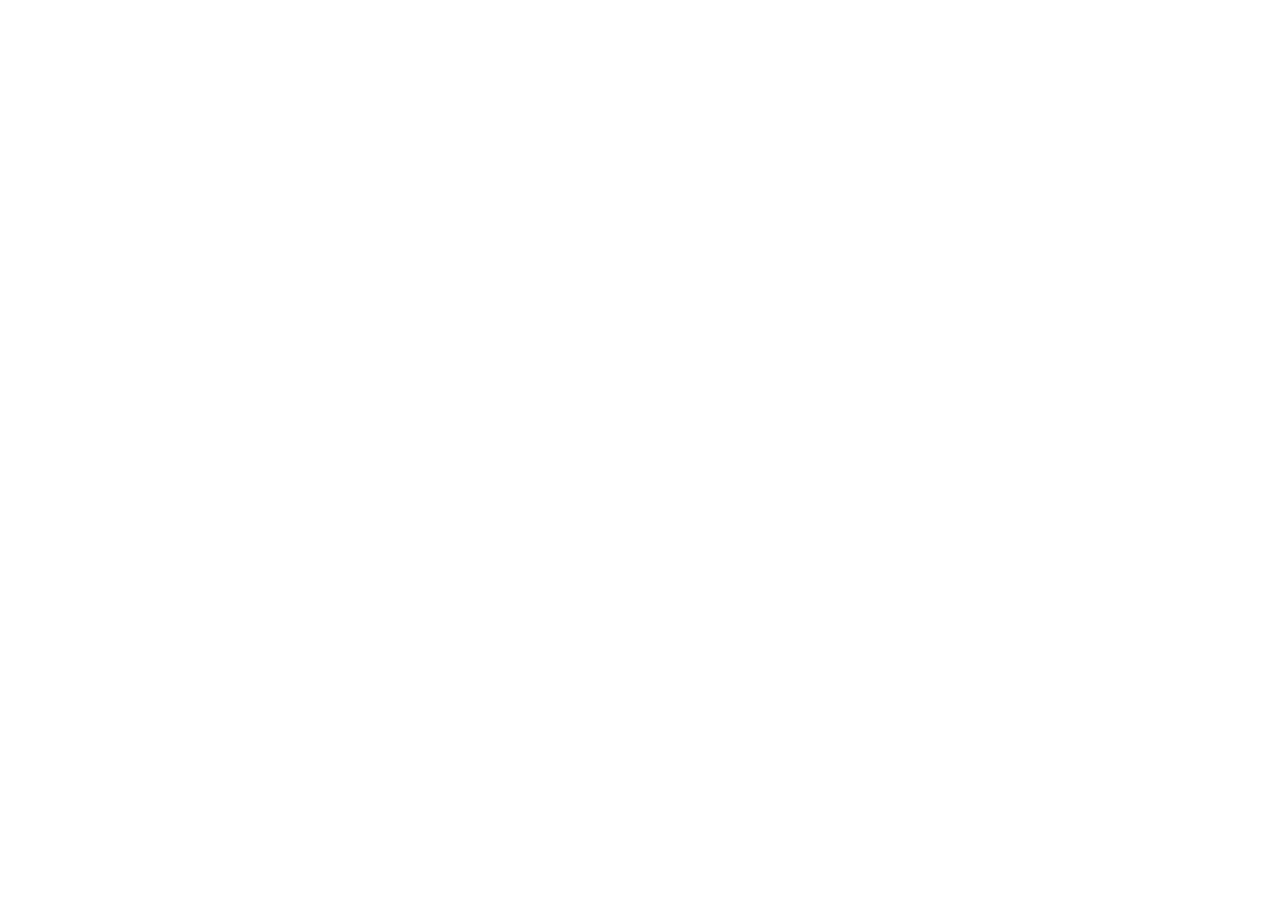
==== index.html @ bf170d53 "Creación inicial" ====
<!DOCTYPE html>
<html lang="es">
<head>
    <meta charset="UTF-8">
    <meta name="viewport" content="width=device-width, initial-scale=1.0">
    <title>Portofolio - Jiuugo</title>
</head>
<body>
    
</body>
</html>
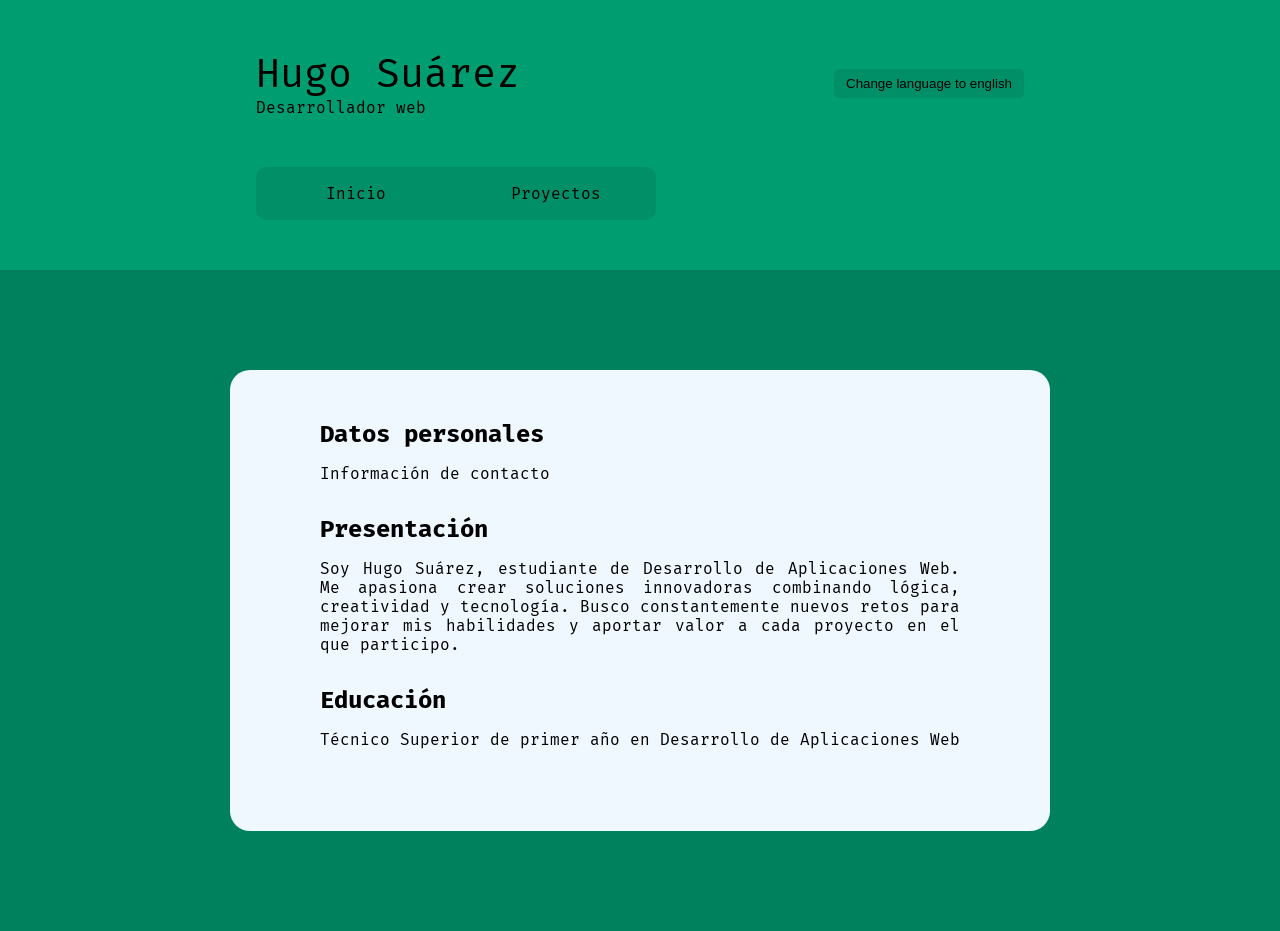
==== commit fba03e98: "Esquema inicial" ====
--- a/index.html
+++ b/index.html
@@ -1,11 +1,44 @@
 <!DOCTYPE html>
 <html lang="es">
+
 <head>
     <meta charset="UTF-8">
     <meta name="viewport" content="width=device-width, initial-scale=1.0">
     <title>Portofolio - Jiuugo</title>
+    <link rel="stylesheet" href="css/styles.css">
+    <link href="https://fonts.googleapis.com/css2?family=Fira+Mono&display=swap" rel="stylesheet">
 </head>
+
 <body>
-    
+    <header class="cabecera">
+        <div id="banner">
+            <div id="titulo">
+                <div id="title"></div>
+                <div id="description"></div>
+            </div>
+
+            <button id="cambiarTraduccion">Cambiar idioma</button>
+        </div>
+        <nav>
+            <div class="opcionNavbar" id="navbar1">Inicio</div>
+            <div class="opcionNavbar" id="navbar2">Proyectos</div>
+        </nav>
+    </header>
+
+    <section class="contenidoPrincipal">
+        <h1 id="datPersonales"></h1>
+        <p id="txtDatPersonales" class="contenido"></p>
+
+        <h1 id="presentacion">Presentación</h1>
+        <p id="txtPresentacion" class="contenido"></p>
+        
+        
+        <h1 id="educacion">Educación</h1>
+        <p id="txtEducacion" class="contenido"></p>
+    </section>
+
+
+    <script src="js/script.js"></script>
 </body>
+
 </html>
--- a/css/styles.css
+++ b/css/styles.css
@@ -0,0 +1,80 @@
+*{
+    margin: 0;
+    padding: 0;
+}
+
+body {
+  font-family: 'Fira Mono', monospace;
+  background-color: #00815d;
+}
+
+.cabecera{
+    width: 60vw;
+
+    background-color: #009D71;
+
+    padding: 50px 20vw;
+}
+
+#titulo{
+    width: 300px;
+}
+
+#title{
+    font-size: 40px;
+}
+
+nav{
+    margin-top: 50px;
+    display: grid;
+    grid-template-columns: repeat(2,200px);
+}
+#banner {
+    display: flex;
+    align-items: center;
+    justify-content: space-between;
+}
+#cambiarTraduccion{
+    background-color: #008f66;
+    padding: 5px 10px;
+    border-radius: 5px;
+    border: solid 2px #008f66;
+}
+#cambiarTraduccion:hover{
+    cursor: pointer;
+    border: solid 2px #007755;
+}
+
+.opcionNavbar{
+    background-color: #008f66;
+    text-align: center;
+    padding: 15px;
+    border: solid 2px #008f66;
+}
+
+.opcionNavbar:hover{
+    cursor: pointer;
+    border: solid 2px #007755;
+}
+
+#navbar1{
+    border-top-left-radius: 10px;
+    border-bottom-left-radius: 10px; 
+}
+#navbar2{
+    border-top-right-radius: 10px;
+    border-bottom-right-radius: 10px; 
+}
+
+.contenidoPrincipal{
+    margin: 100px auto;
+    width: 50vw;
+    background-color: aliceblue;
+    padding: 50px 7vw;
+    border-radius: 20px;
+}
+
+.contenido{
+    text-align: justify;
+    margin: 1rem auto 2rem;
+}
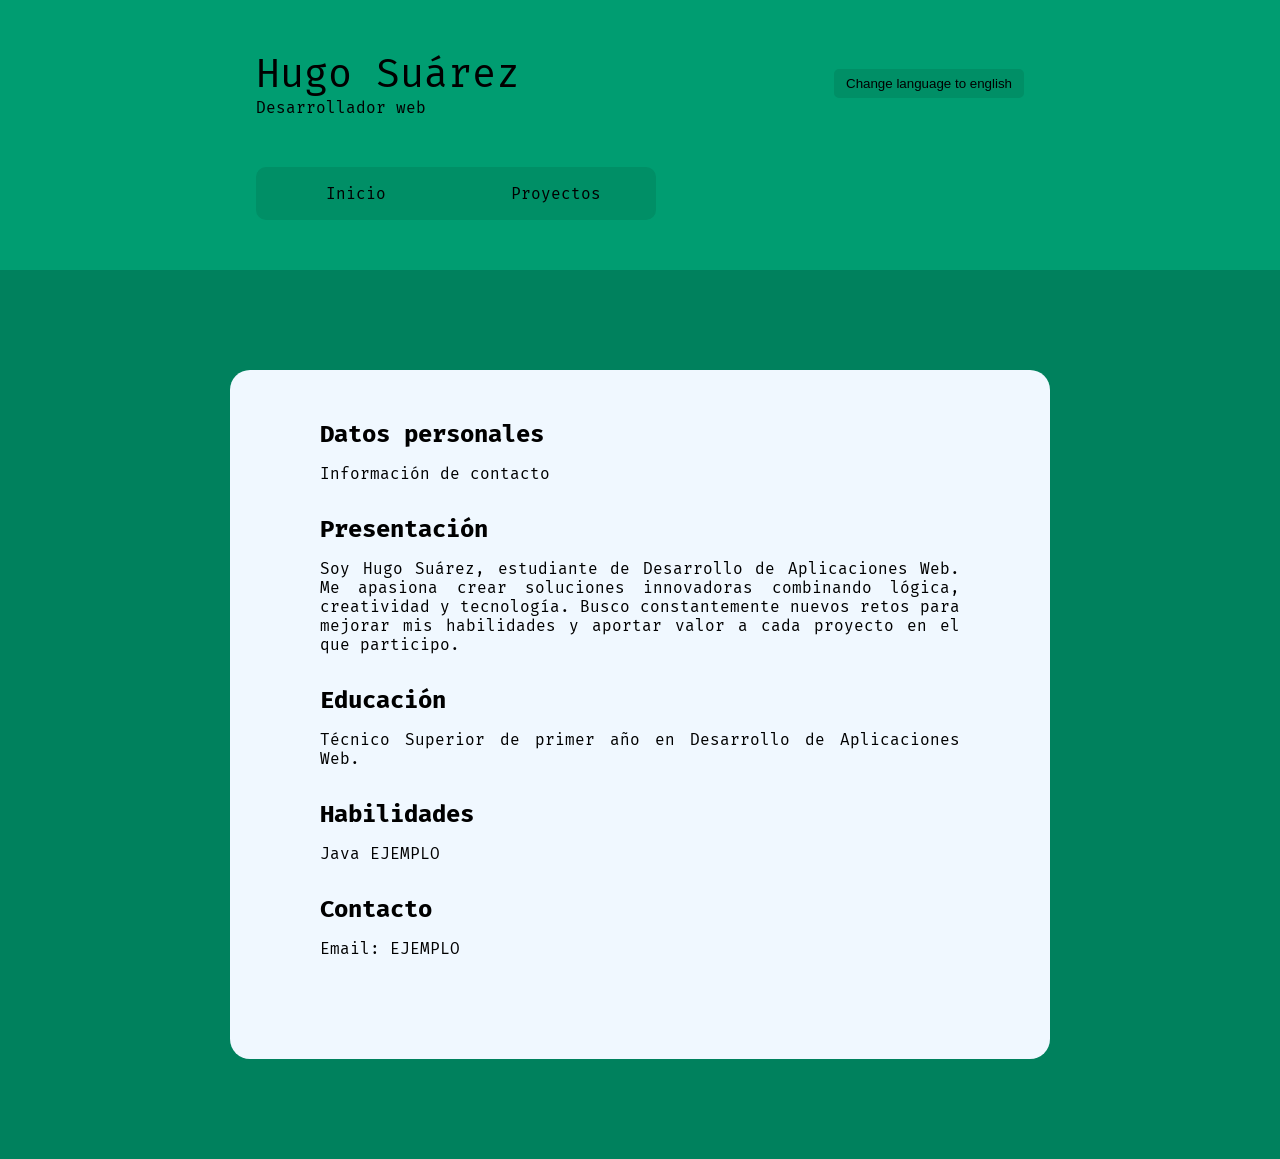
==== commit 688953cb: "Imagenes" ====
--- a/index.html
+++ b/index.html
@@ -17,11 +17,11 @@
                 <div id="description"></div>
             </div>
 
-            <button id="cambiarTraduccion">Cambiar idioma</button>
+            <button id="cambiarTraduccion"></button>
         </div>
         <nav>
-            <div class="opcionNavbar" id="navbar1">Inicio</div>
-            <div class="opcionNavbar" id="navbar2">Proyectos</div>
+            <div class="opcionNavbar" id="navbar1"></div>
+            <div class="opcionNavbar" id="navbar2"></div>
         </nav>
     </header>
 
@@ -29,12 +29,22 @@
         <h1 id="datPersonales"></h1>
         <p id="txtDatPersonales" class="contenido"></p>
 
-        <h1 id="presentacion">Presentación</h1>
+        <h1 id="presentacion"></h1>
         <p id="txtPresentacion" class="contenido"></p>
-        
-        
-        <h1 id="educacion">Educación</h1>
+
+
+        <h1 id="educacion"></h1>
         <p id="txtEducacion" class="contenido"></p>
+
+        <h1 id="habilidades"></h1>
+        <p id="txtHabilidades" class="contenido"></p>
+
+        <h1 id="contacto"></h1>
+        <div class="contenedorContacto">
+            <p id="txtContacto" class="contenido"></p>
+            <img src="" alt="">
+            <img src="" alt="">
+        </div>
     </section>
 
 
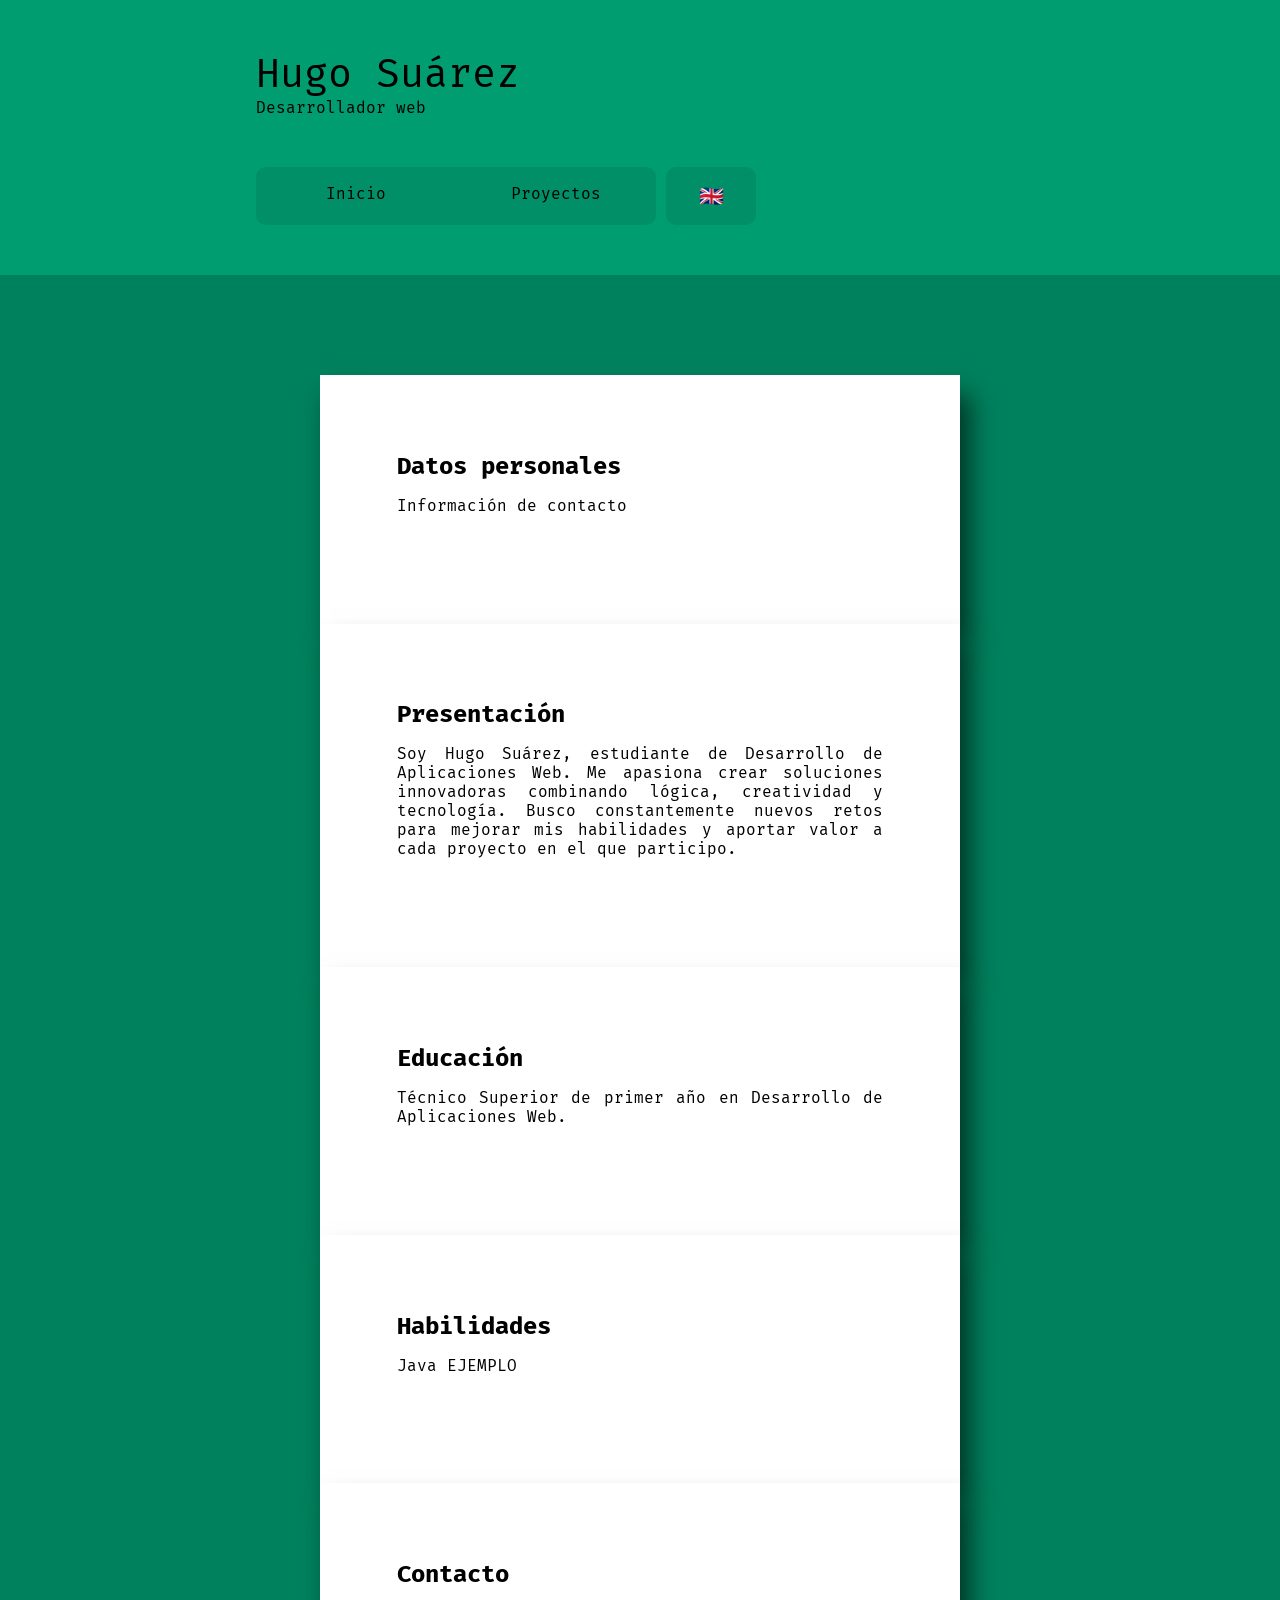
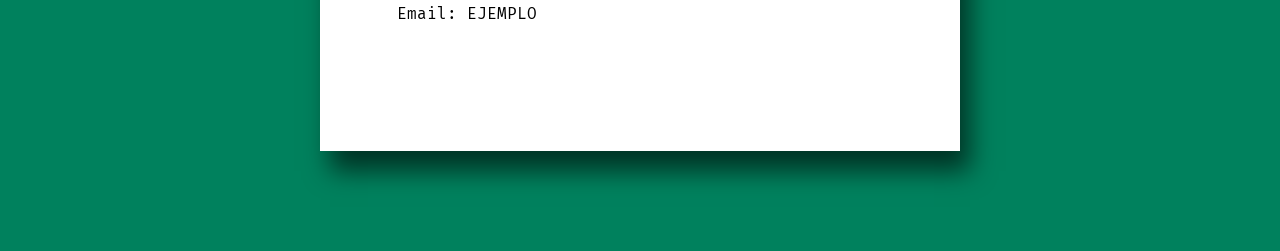
==== commit 0e6e6527: "yqese" ====
--- a/index.html
+++ b/index.html
@@ -20,31 +20,48 @@
             <button id="cambiarTraduccion"></button>
         </div>
         <nav>
-            <div class="opcionNavbar" id="navbar1"></div>
-            <div class="opcionNavbar" id="navbar2"></div>
+            <a href="index.html" class="opcionNavbar" id="navbar1"></a>
+            <a href="html/proyectos.html" class="opcionNavbar" id="navbar2"></a>
+            <button id="cambiarTraduccion2" class="opcionNavbar"></button>
         </nav>
     </header>
 
-    <section class="contenidoPrincipal">
-        <h1 id="datPersonales"></h1>
-        <p id="txtDatPersonales" class="contenido"></p>
+    <section class="contenidoPrincipal oculto">
 
-        <h1 id="presentacion"></h1>
-        <p id="txtPresentacion" class="contenido"></p>
+        <div class="cajaApartado">
 
+            <h1 id="datPersonales"></h1>
+            <p id="txtDatPersonales" class="contenido"></p>
 
-        <h1 id="educacion"></h1>
-        <p id="txtEducacion" class="contenido"></p>
+        </div>
 
-        <h1 id="habilidades"></h1>
-        <p id="txtHabilidades" class="contenido"></p>
+        <div class="cajaApartado">
 
-        <h1 id="contacto"></h1>
-        <div class="contenedorContacto">
-            <p id="txtContacto" class="contenido"></p>
-            <img src="" alt="">
-            <img src="" alt="">
+            <h1 id="presentacion"></h1>
+            <p id="txtPresentacion" class="contenido"></p>
+
         </div>
+
+        <div class="cajaApartado">
+            <h1 id="educacion">
+            </h1>
+            <p id="txtEducacion" class="contenido"></p>
+        </div>
+
+        <div class="cajaApartado">
+            <h1 id="habilidades"></h1>
+            <p id="txtHabilidades" class="contenido"></p>
+        </div>
+
+        <div class="cajaApartado">
+            <h1 id="contacto"></h1>
+            <div class="contenedorContacto">
+                <p id="txtContacto" class="contenido"></p>
+                <img src="" alt="">
+                <img src="" alt="">
+            </div>
+        </div>
+
     </section>
 
 
--- a/css/styles.css
+++ b/css/styles.css
@@ -1,14 +1,14 @@
-*{
+* {
     margin: 0;
     padding: 0;
 }
 
 body {
-  font-family: 'Fira Mono', monospace;
-  background-color: #00815d;
+    font-family: 'Fira Mono', monospace;
+    background-color: #00815d;
 }
 
-.cabecera{
+.cabecera {
     width: 60vw;
 
     background-color: #009D71;
@@ -16,65 +16,164 @@
     padding: 50px 20vw;
 }
 
-#titulo{
+#titulo {
     width: 300px;
 }
 
-#title{
+#title {
     font-size: 40px;
 }
 
-nav{
+nav {
     margin-top: 50px;
     display: grid;
-    grid-template-columns: repeat(2,200px);
+    grid-template-columns: repeat(2, 200px) 100px;
 }
+
 #banner {
     display: flex;
     align-items: center;
     justify-content: space-between;
 }
-#cambiarTraduccion{
+
+#cambiarTraduccion {
     background-color: #008f66;
     padding: 5px 10px;
     border-radius: 5px;
     border: solid 2px #008f66;
+    display: none;
 }
-#cambiarTraduccion:hover{
+
+
+
+
+#cambiarTraduccion:hover {
     cursor: pointer;
     border: solid 2px #007755;
 }
 
-.opcionNavbar{
+
+.opcionNavbar {
     background-color: #008f66;
     text-align: center;
     padding: 15px;
     border: solid 2px #008f66;
 }
 
-.opcionNavbar:hover{
+#cambiarTraduccion2 {
+    margin-left: 10px;
+    font-size: 20px;
+    border-radius: 10px;
+    padding: 15px;
+}
+
+.opcionNavbar:hover {
     cursor: pointer;
     border: solid 2px #007755;
 }
 
-#navbar1{
+#navbar1 {
     border-top-left-radius: 10px;
-    border-bottom-left-radius: 10px; 
-}
-#navbar2{
-    border-top-right-radius: 10px;
-    border-bottom-right-radius: 10px; 
+    border-bottom-left-radius: 10px;
 }
 
-.contenidoPrincipal{
+#navbar2 {
+    border-top-right-radius: 10px;
+    border-bottom-right-radius: 10px;
+}
+
+.contenidoPrincipal {
     margin: 100px auto;
     width: 50vw;
     background-color: aliceblue;
     padding: 50px 7vw;
     border-radius: 20px;
+
 }
 
-.contenido{
+.contenedorProyectos {
+    width: 1200px;
+}
+
+.oculto {
+    background-color: transparent;
+}
+
+.cajaApartado {
+    background-color: white;
+    padding: 30px;
+    box-shadow: 10px 20px 24px rgba(0, 0, 0, 0.6);
+}
+
+.contenido {
     text-align: justify;
     margin: 1rem auto 2rem;
+}
+
+a {
+    color: inherit;
+    text-decoration: none;
+}
+
+a:visited {
+    color: inherit;
+}
+
+#contenedorProyectos {
+    display: grid;
+    grid-template-columns: repeat(3, 1fr);
+    gap: 2rem;
+}
+
+#contenedorProyectos img {
+    margin: 0 auto;
+    display: block;
+    width: 100%;
+    border-radius: 10px;
+}
+
+@media (max-width: 1400px) {
+    #contenedorProyectos {
+        grid-template-columns: 1fr;
+    }
+
+    #contenedorProyectos img {
+        width: 100%;
+    }
+
+    .cajaApartado {
+        padding: 6vw;
+    }
+
+    .contenidoPrincipal {
+        margin: 50px auto;
+        width: 50vw;
+    }
+}
+
+
+
+@media (max-width: 660px) {
+
+    nav {
+        margin-top: 50px;
+        display: grid;
+        grid-template-columns: repeat(1, 1fr);
+    }
+
+    #navbar1 {
+        border-top-left-radius: 10px;
+        border-top-right-radius: 10px;
+        border-bottom-left-radius: 0;
+    }
+
+    #navbar2 {
+        border-bottom-left-radius: 10px;
+        border-bottom-right-radius: 10px;
+        border-top-right-radius: 0;
+    }
+
+    #cambiarTraduccion2 {
+        display: none;
+    }
 }
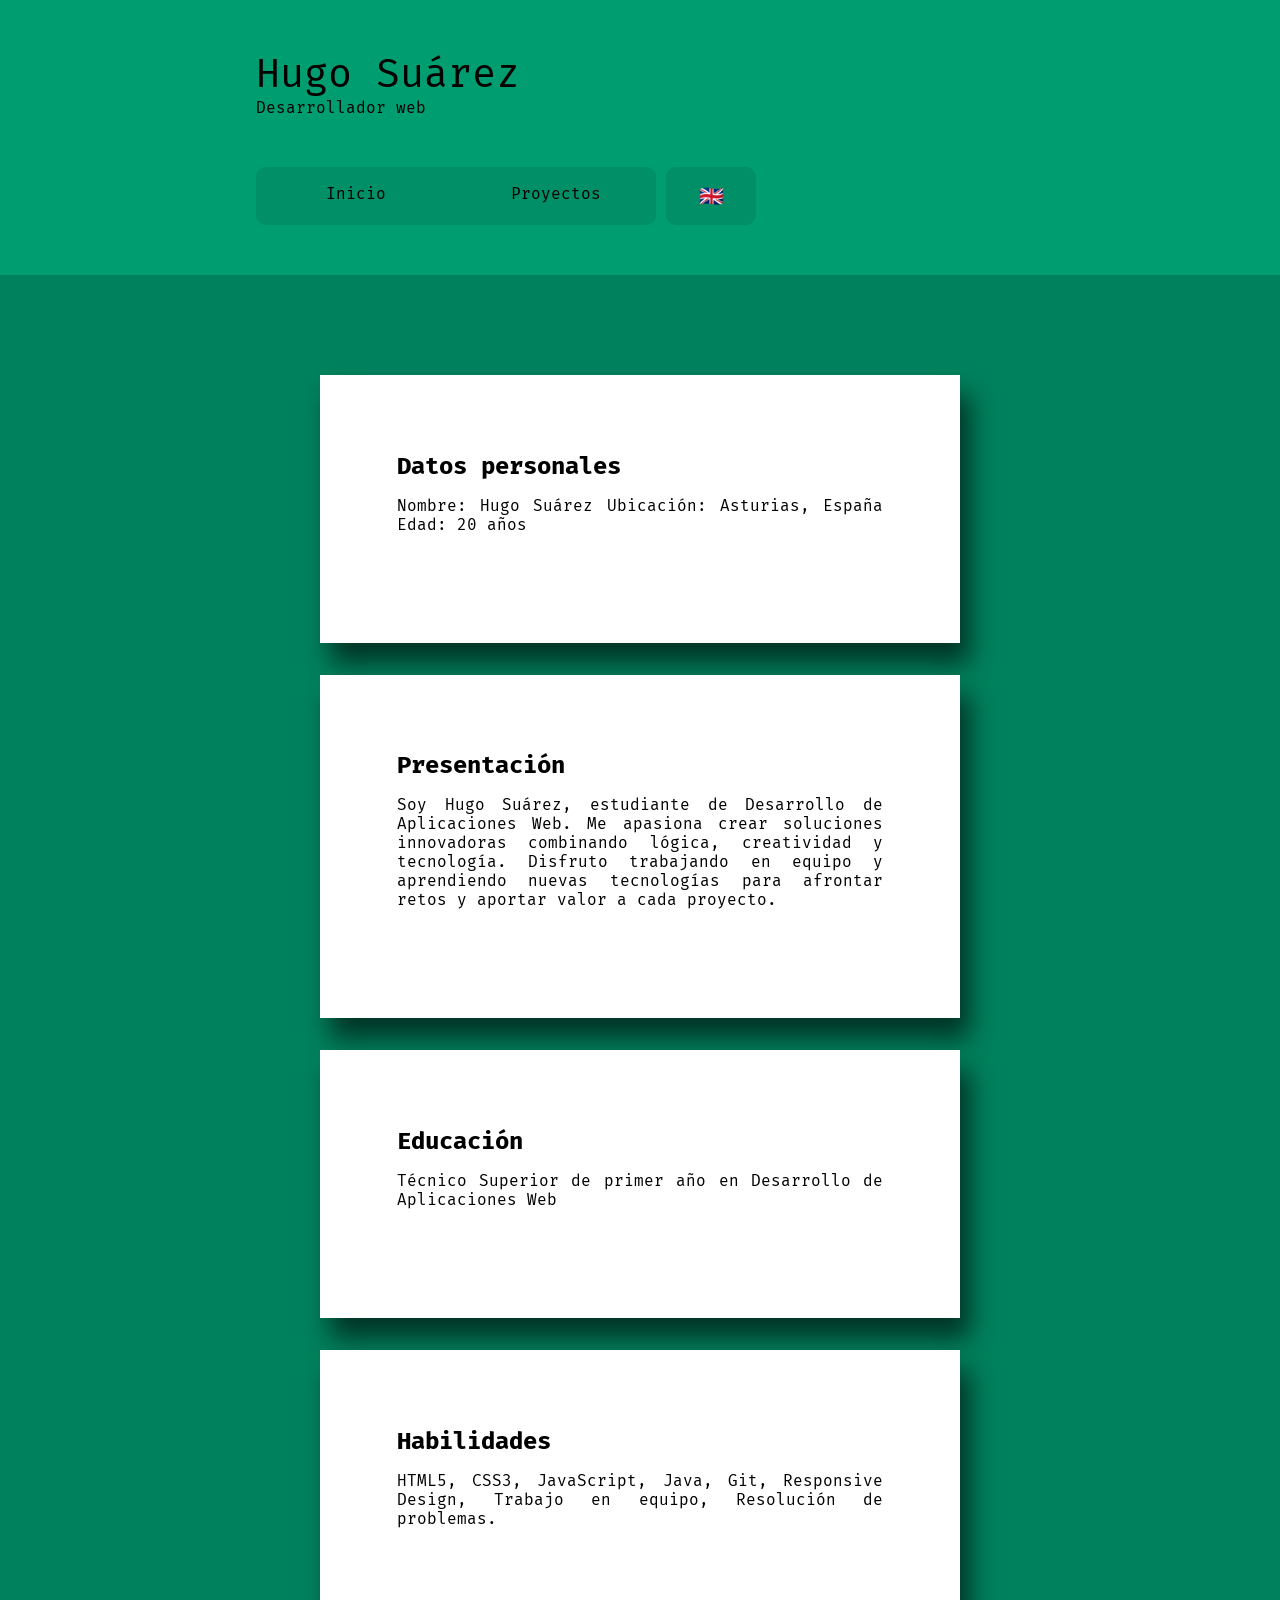
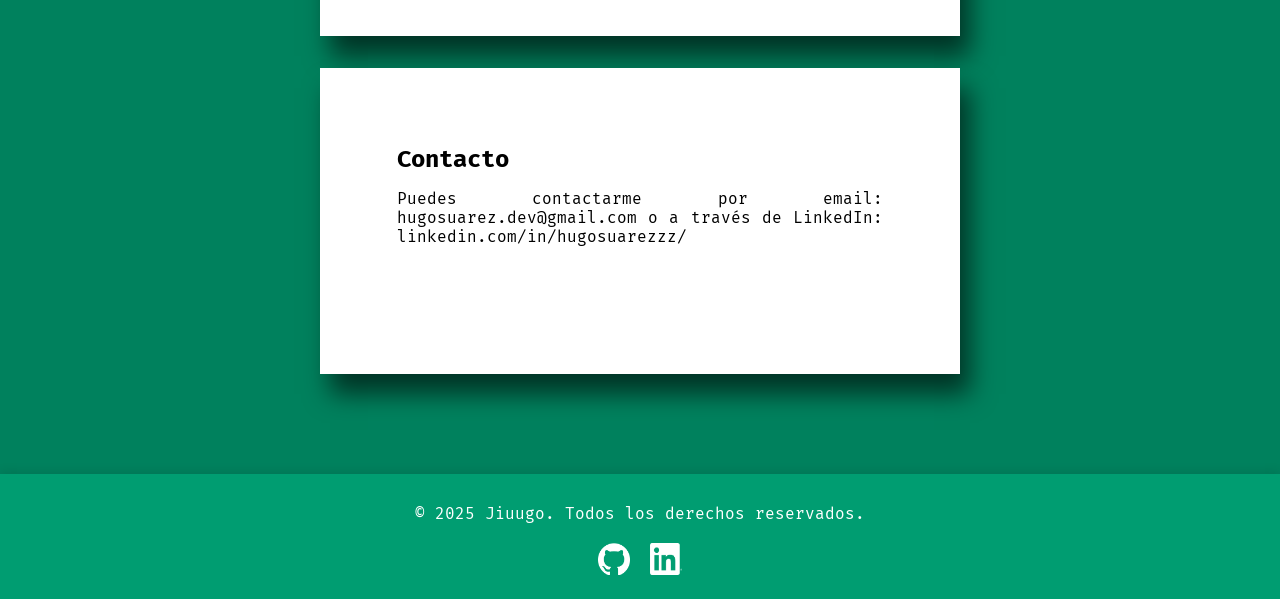
==== commit afca51a5: "?" ====
--- a/index.html
+++ b/index.html
@@ -26,7 +26,7 @@
         </nav>
     </header>
 
-    <section class="contenidoPrincipal oculto">
+    <section class="contenidoPrincipal oculto contenedorIndice" id="contenedorIndice">
 
         <div class="cajaApartado">
 
@@ -66,6 +66,19 @@
 
 
     <script src="js/script.js"></script>
+    <footer class="footer">
+        <div class="footer-content">
+            <span>&copy; 2025 Jiuugo. Todos los derechos reservados.</span>
+            <span class="footer-links">
+                <a href="https://github.com/jiuugo" target="_blank" rel="noopener" aria-label="GitHub">
+                    <img src="img/icons/github/github-mark-white.png" alt="GitHub" class="footer-icon">
+                </a>
+                <a href="https://www.linkedin.com/in/hugosuarezzz/" target="_blank" rel="noopener" aria-label="LinkedIn">
+                    <img src="img/icons/linkedin/InBug-White.png" alt="LinkedIn" class="footer-icon">
+                </a>
+            </span>
+        </div>
+    </footer>
 </body>
 
 </html>
--- a/css/styles.css
+++ b/css/styles.css
@@ -91,7 +91,7 @@
 
 }
 
-.contenedorProyectos {
+.contenedorProyectos, .contenedorIndice{
     width: 1200px;
 }
 
@@ -119,10 +119,24 @@
     color: inherit;
 }
 
-#contenedorProyectos {
+#contenedorProyectos{
     display: grid;
     grid-template-columns: repeat(3, 1fr);
     gap: 2rem;
+}
+
+#contenedorIndice{
+    display: grid;
+    grid-template-columns: repeat(3, 1fr);
+    gap: 2rem;
+}
+
+#contenedorIndice .cajaApartado:nth-child(2) {
+    grid-column: 2 / 4;
+}
+
+#contenedorIndice .cajaApartado:nth-child(n+3) {
+    grid-column: auto;
 }
 
 #contenedorProyectos img {
@@ -133,8 +147,16 @@
 }
 
 @media (max-width: 1400px) {
-    #contenedorProyectos {
+    #contenedorProyectos, #contenedorIndice{
         grid-template-columns: 1fr;
+    }
+
+    #contenedorIndice {
+        grid-template-columns: 1fr !important;
+    }
+
+    #contenedorIndice .cajaApartado {
+        grid-column: 1 / -1 !important;
     }
 
     #contenedorProyectos img {
@@ -176,4 +198,50 @@
     #cambiarTraduccion2 {
         display: none;
     }
+}
+
+.footer {
+    width: 100vw;
+    background-color: #009D71;
+    color: white;
+    padding: 30px 0 20px 0;
+    text-align: center;
+    margin-top: 40px;
+    font-family: 'Fira Mono', monospace;
+    box-shadow: 0 -2px 10px rgba(0,0,0,0.1);
+}
+
+.footer-content {
+    display: flex;
+    flex-direction: column;
+    align-items: center;
+    gap: 10px;
+}
+
+.footer-links {
+    display: flex;
+    gap: 20px;
+    margin-top: 10px;
+}
+
+.footer-icon {
+    width: 32px;
+    height: 32px;
+    filter: brightness(0) invert(1);
+    transition: transform 0.2s, filter 0.2s;
+}
+
+.footer-icon:hover {
+    transform: scale(1.1);
+    filter: brightness(1.2) invert(0.8) sepia(1) saturate(2) hue-rotate(120deg);
+}
+
+@media (max-width: 660px) {
+    .footer-content {
+        font-size: 14px;
+    }
+    .footer-icon {
+        width: 24px;
+        height: 24px;
+    }
 }
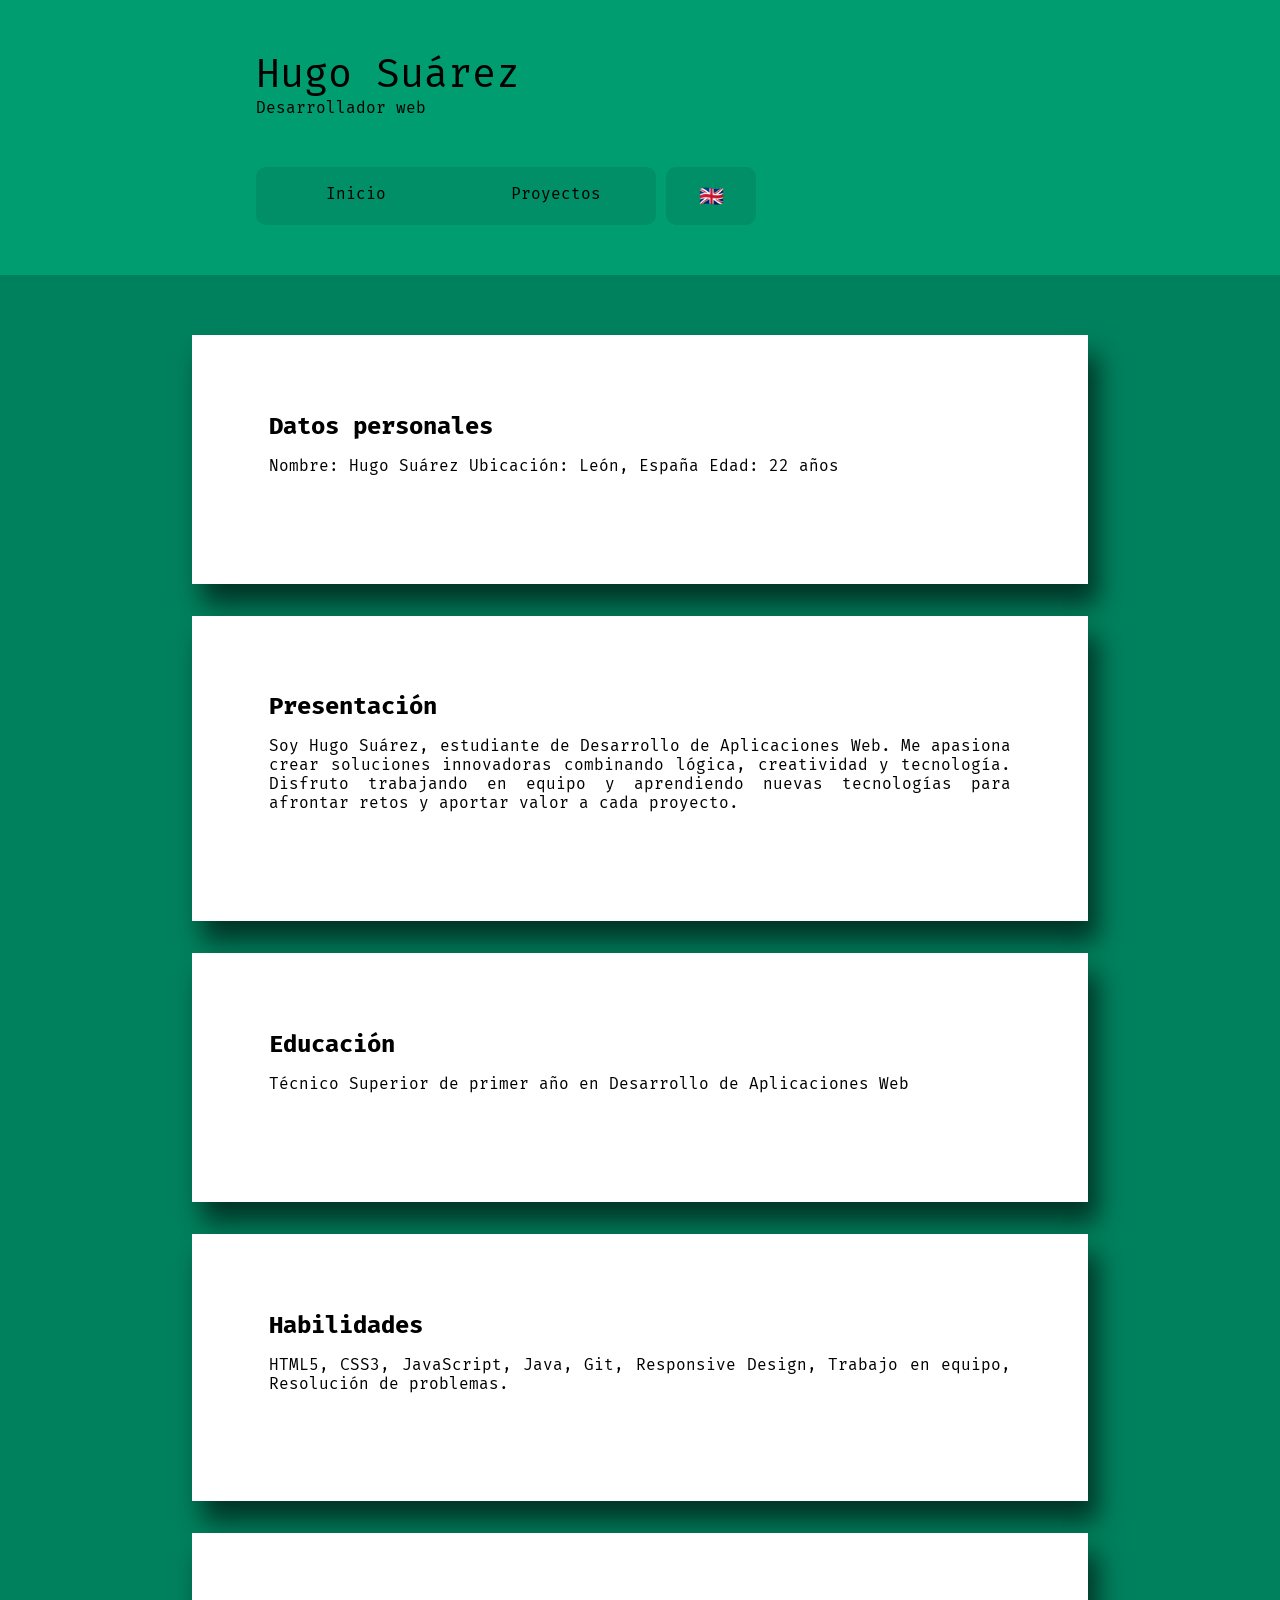
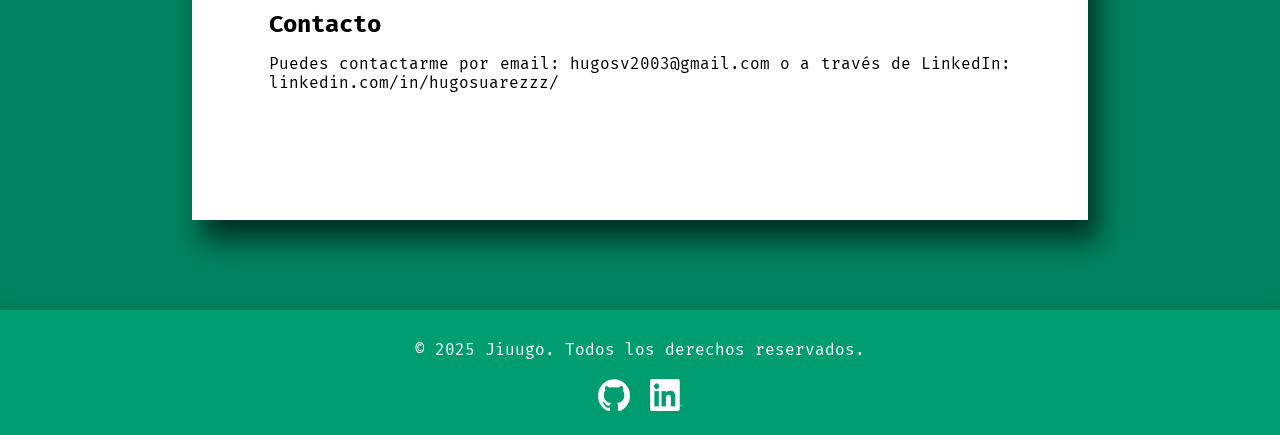
==== commit 80356bd3: "Hecho" ====
--- a/index.html
+++ b/index.html
@@ -68,7 +68,7 @@
     <script src="js/script.js"></script>
     <footer class="footer">
         <div class="footer-content">
-            <span>&copy; 2025 Jiuugo. Todos los derechos reservados.</span>
+            <span id="footerCopyright"></span>
             <span class="footer-links">
                 <a href="https://github.com/jiuugo" target="_blank" rel="noopener" aria-label="GitHub">
                     <img src="img/icons/github/github-mark-white.png" alt="GitHub" class="footer-icon">
--- a/css/styles.css
+++ b/css/styles.css
@@ -91,8 +91,13 @@
 
 }
 
-.contenedorProyectos, .contenedorIndice{
+.contenedorProyectos,
+.contenedorIndice {
     width: 1200px;
+}
+
+.contenedorIndice {
+    margin: 10px auto;
 }
 
 .oculto {
@@ -119,13 +124,13 @@
     color: inherit;
 }
 
-#contenedorProyectos{
+#contenedorProyectos {
     display: grid;
     grid-template-columns: repeat(3, 1fr);
     gap: 2rem;
 }
 
-#contenedorIndice{
+#contenedorIndice {
     display: grid;
     grid-template-columns: repeat(3, 1fr);
     gap: 2rem;
@@ -146,8 +151,16 @@
     border-radius: 10px;
 }
 
+.cadaProyecto {
+    margin: 10px auto;
+    width: 70vw;
+}
+
+
 @media (max-width: 1400px) {
-    #contenedorProyectos, #contenedorIndice{
+
+    #contenedorProyectos,
+    #contenedorIndice {
         grid-template-columns: 1fr;
     }
 
@@ -170,6 +183,16 @@
     .contenidoPrincipal {
         margin: 50px auto;
         width: 50vw;
+    }
+
+    .contenedorIndice {
+        margin: 10px auto;
+        width: 70vw;
+    }
+
+    .cadaProyecto {
+        margin: 10px auto;
+        width: 70vw;
     }
 }
 
@@ -208,7 +231,7 @@
     text-align: center;
     margin-top: 40px;
     font-family: 'Fira Mono', monospace;
-    box-shadow: 0 -2px 10px rgba(0,0,0,0.1);
+    box-shadow: 0 -2px 10px rgba(0, 0, 0, 0.1);
 }
 
 .footer-content {
@@ -240,6 +263,7 @@
     .footer-content {
         font-size: 14px;
     }
+
     .footer-icon {
         width: 24px;
         height: 24px;
